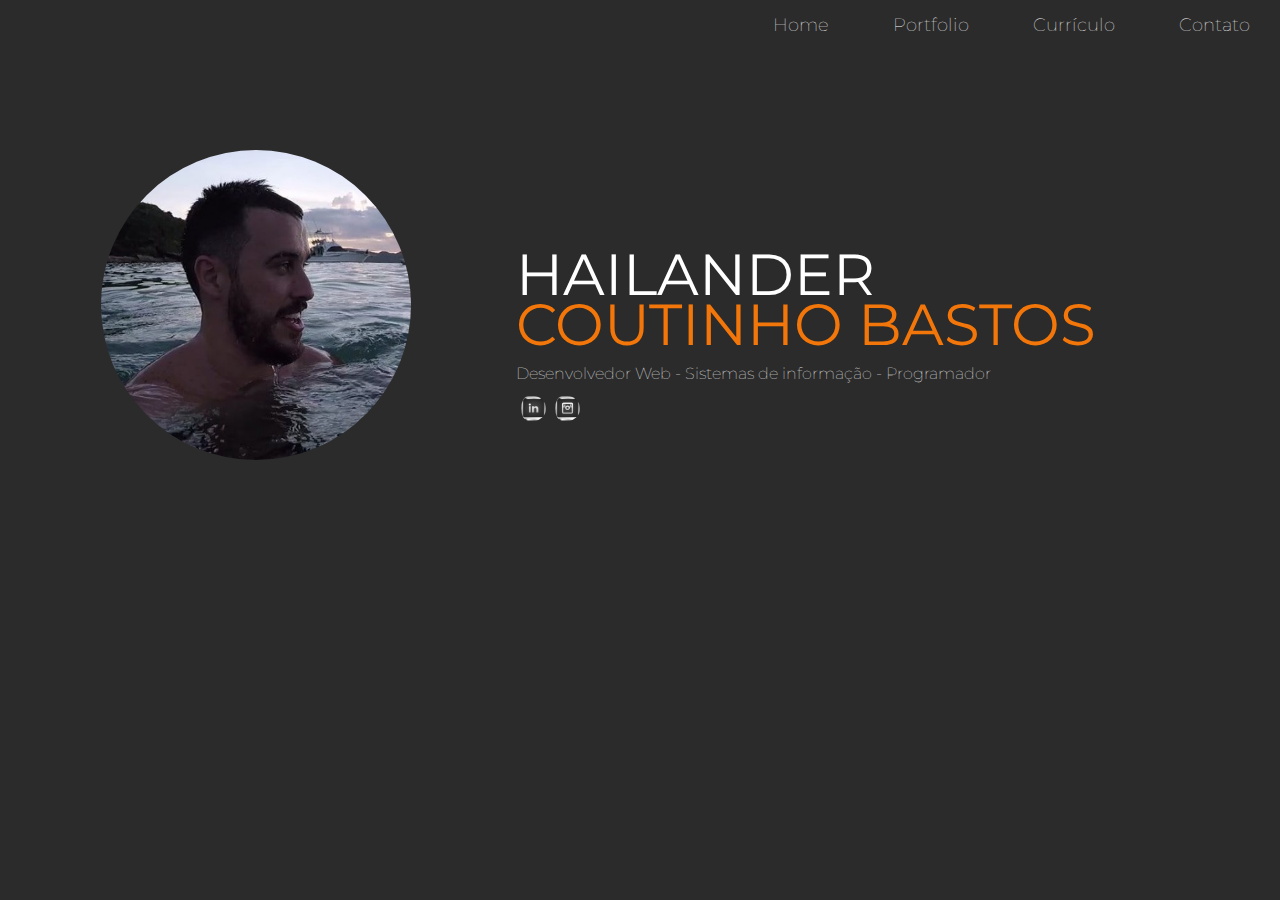
==== index.html @ 6e538447 "Site pessoal para fins de aprendizado (Html & Css)" ====
<!DOCTYPE html>

<html>

	<head>
		<title>Hailander Coutinho Bastos - Portfolio Online</title>

		<meta charset="utf-8">
		<link rel="stylesheet" href="css/styles.css">
		<link href="https://fonts.googleapis.com/css2?family=Montserrat:wght@100;400&display=swap" rel="stylesheet">
		<script type="text/javascript" src="js/script.js"></script>
		<meta name="viewport" content="width-device-width, initial-scale=1.0">

	</head>


	<body>

			<div id="navigation" class="navigation">
				<ul>
					<li><a href="index.html">Home</a></li>
					<li><a href="portfolio.html">Portfolio</a></li>
					<li><a href="curriculo.html">Currículo</a></li>
					<li><a href="contato.html">Contato</a></li>
					<li id="threeline-icon" class="threeline-icon" onclick="openNav()">&#9776;</li>
				</ul>
			</div>

			<div class="capa">

				<div class="profile-pic">
					<img src="img/Hailander-profile.jpg" alt="Foto de Hailander Bastos">
				</div>

				<div class="profile-title">
					<h1>Hailander<span>Coutinho Bastos</span></h1>
					<h2>Desenvolvedor Web - Sistemas de informação - Programador</h2>
					<a href="https://www.linkedin.com/in/hailander-bastos-09425554/" target="_blank"><img class="social1-img" src="img/linkedin.png" alt="link para o linkedin"></a>
					<a href="https://www.instagram.com/hailanderbastos/" target="_blank"><img class="social1-img" src="img/instagram.png" alt="link para o instagram"></a>
				</div>
			
			
			
			</div>


		

	</body>

</html>
---- css/styles.css ----
html, body{
    margin: 0;
    padding: 0;

}

body{
    background-color: #2b2b2b ;
    font-family: 'Montserrat', sans-serif;
}

.navigation{
    background-color: #2b2b2b;
    color: white;
    height: 50px;
}


.navigation a{
    color: white;
    text-decoration: none;
}

.navigation a:hover{
    color: #f27609;
}

.navigation li.threeline-icon{
    display: none;
}
.navigation li.threeline-icon:hover{
    color: #f27609;
    cursor: pointer;
}

.navigation ul{
    margin-top: 0;
    list-style: none;
    padding: 0;
    text-align: right;
    height: 50px;
}

.navigation li{
    display: inline-block;
    padding-left: 30px;
    padding-right: 30px;
    line-height: 50px;
    font-size: 18px;
    font-weight: 100;

    animation-name: navegacao;
    animation-duration: 1s;
}

.capa{
    color: white;
}

.capa span{
    color: #f27609;
    display: block;
}

.capa div{
    display: inline-block;
    height: 650px;
}

.profile-pic{
    width: 40%;
    text-align: center;

    animation-name: profile-capa;
    animation-duration: 4s;
}

.profile-pic img{
    width: 310px;
    border-radius: 310px;
    margin-top: 100px;
}

.profile-title{
    vertical-align: top;
    width: 59%;

    animation-name: titulo-capa;
    animation-duration: 4s;
}

.profile-title h1{
    text-transform: uppercase;
    font-size: 58px;
    margin-top: 200px;
    font-weight: 400;
    line-height: 50px;
}
.profile-title h2{
    font-size: 16px;
    font-weight: 100;
    margin-top: -25px;
}

.main{
    padding: 60px 180px 60px 100px;

    animation-name: conteudo;
    animation-duration: 4s;
}

.cv-pic{
    float: left;
    width: 240px;
    margin-right: 20px;
    margin-bottom: 20px;
    border-radius: 24px;
    margin-top: -70px;
}

.main h1{
    color: white;
    font-weight: normal;
}

.centralizar{
    text-align: left;
}


.main h2{
    color: white;
    font-size: 16px;
    text-transform: uppercase;
    font-weight: normal;
    margin-top: 40px;
}

.main a.meulink{
    text-decoration: none;
    color: #f27609;
}

.main h3{
    color: #f27609;
    font-size: 12px;
    text-transform: uppercase;
}

.main p{
    color: white;
    font-size: 18px;
    font-weight: 100;
    line-height: 24px;
    text-align: justify;
}

.caminho{
    list-style: none;
    padding: 0;
    color: grey;
}

.caminho li{
    display: inline-block
}

.caminho a{
    color: grey;
}

.social-img{
    width: 50px;
    margin-right: 10px;
}
.social1-img{
    width: 25px;
    border-radius: 20px;
    padding-left: 5px;
}

.miniatura{
    width: 320px;
    height: 320px;
    display: inline-block;
    margin-right: 15px;
    margin-bottom: 15px;
    background-size: contain;
    overflow: hidden;
}

.miniatura a{
    text-decoration: none;
}

.blackbox{
    width: 100%;
    height: 100%;
    background-color: black;
    opacity: 0;
    padding-top: 120px;
    transition: 1s;
}

.blackbox:hover{
    opacity: 0.8;
    transition: 1s;
}

.blackbox-text{
    text-align: center;


}

.blackbox-text h1{
    font-size: 16px;
    color: #f27609;
    text-transform: uppercase;
    margin-top: 0;
}

.blackbox-text h2{
    text-transform: none;
    font-weight: 100;
    margin-top: 0;
}

.foto-trabalhos{
    width: 100%;
    margin-bottom: 10px;
    margin-top: 10px;
}

.back-link{
    text-decoration: none;
    color: #f27609;    
}

@keyframes profile-capa{
    0% {opacity: 0; transform: translate(0px,100px)}
    100% {opacity: 1; transform: translate(0px,0px)}
}

@keyframes titulo-capa{
    0% {opacity: 0; transform: translate(0px,-20px)}
    100% {opacity: 1; transform: translate(0px,0px)}
}

@keyframes conteudo{
    0% {opacity: 0; transform: translate(-20px,0px)}
    100% {opacity: 1; transform: translate(0px,0px)}
}

@keyframes navegacao{
    0% {opacity: 0;}
    50% {opacity: 0;}
    100% {opacity: 1;}
}


@media (max-width: 1000px){

.navigation li{
    display: none;
    animation-duration: 0s;
}
.navigation li.threeline-icon{
    display: inline-block;
}
.capa div{
    display: block;
    height: auto;
}

.profile-pic{
    width: 100%;
}
.profile-pic img{
    margin-top: 0;
    max-width: 80%;
}

.profile-title{
    text-align: center;
    width: 100%;
}

.profile-title h1{
    margin-top: 30px;
    font-size: 40px;
    margin-left: 20px;
    margin-right: 20px;
}

.profile-title h2{
    margin-top: 20px;
    margin-left: 20px;
    margin-right: 20px;
}

.main{
    padding: 10px 5% 40px 5%;
}

.main p{
    text-align: left;
    line-height: 30px;

}

.main a{
    overflow-wrap: break-word;
    word-wrap: break-word;
}

.caminho li{
    font-size: 14px;
}

.cv-pic{
    float: none;
    max-width: 100%;
    margin-right: 20px;

}

.miniatura{
    max-width: 100%;
    background-size: auto 100%;
}

.blackbox{
    opacity: 0.8;
}

.menujs{
    height: auto;
}

.menujs ul{
    height: auto;
    text-align: center;
    padding-right: 15%;
    padding-left: 15%;

}

.menujs li{
    display: block;
    border-bottom: solid grey 1px;
    width: 100%;
    padding: 0;
}

}
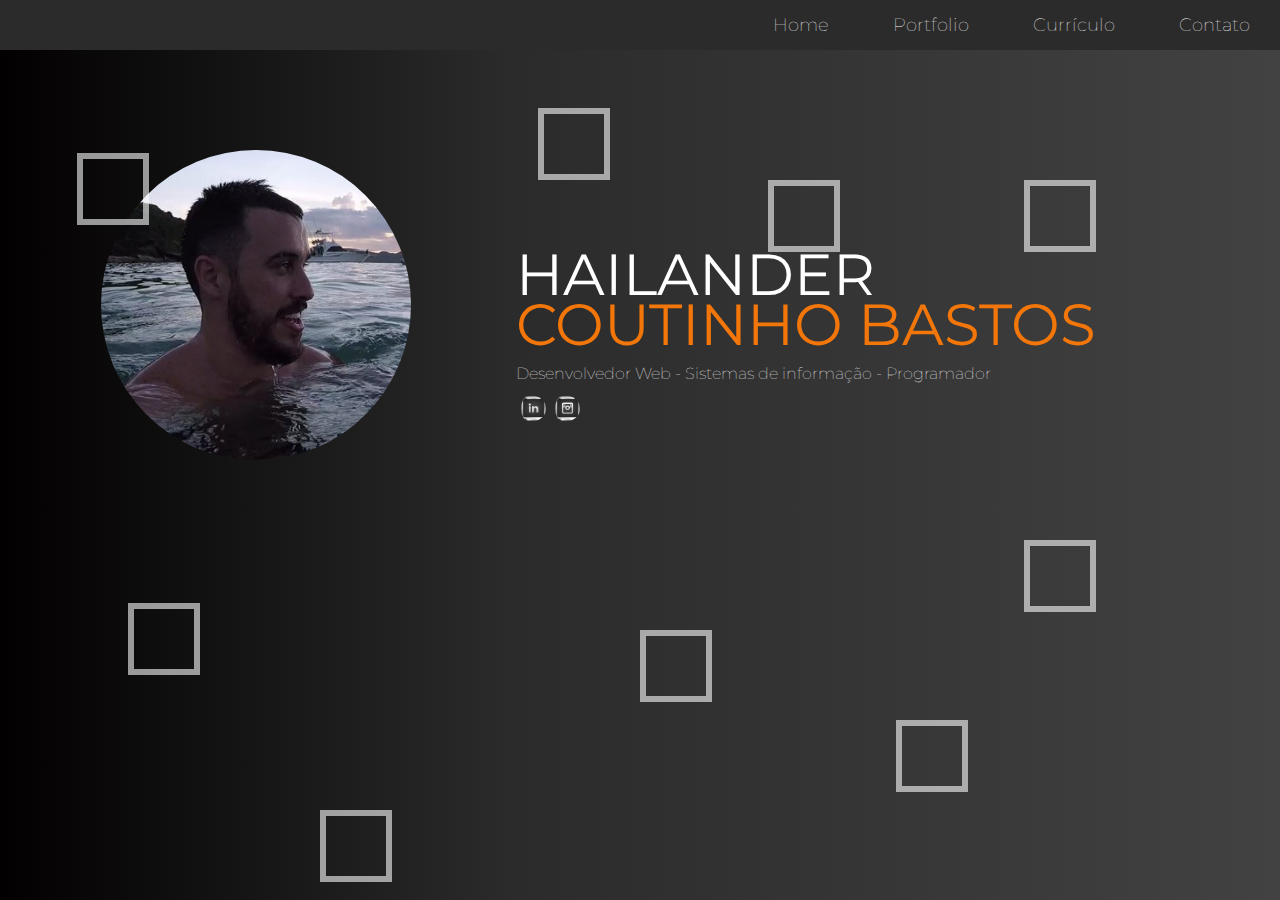
==== commit 90feef3a: "Alteraçoes no plano de fundo animado em css" ====
--- a/index.html
+++ b/index.html
@@ -15,6 +15,20 @@
 
 
 	<body>
+		<div class="wrapper">
+			<div class="box">
+				<div></div>
+				<div></div>
+				<div></div>
+				<div></div>
+				<div></div>
+				<div></div>
+				<div></div>
+				<div></div>
+				<div></div>
+				<div></div>
+			</div>
+		
 
 			<div id="navigation" class="navigation">
 				<ul>
@@ -42,8 +56,8 @@
 			
 			
 			</div>
-
-
+		</div>
+	
 		
 
 	</body>
--- a/css/styles.css
+++ b/css/styles.css
@@ -5,9 +5,79 @@
 }
 
 body{
-    background-color: #2b2b2b ;
+    background-color: #2b2b2b;
     font-family: 'Montserrat', sans-serif;
 }
+
+.wrapper{
+    position: absolute;
+    width: 100%;
+    height: 100%;
+    overflow: hidden;
+    background: linear-gradient(90deg, rgba(2,0,.6,1) 0%, rgb(43, 43, 43) 40%, rgb(66, 66, 66)100%);
+}
+
+.box div{
+    position: absolute;
+    width: 60px;
+    height: 60px;
+    background-color: transparent;
+    border: 6px solid rgba(255, 255, 255, 0.589);
+
+}
+
+.box div:nth-child(1){
+    top: 12%;
+    left: 42%;
+    animation: animate 10s linear infinite;
+}
+.box div:nth-child(2){
+    top: 70%;
+    left: 50%;
+    animation: animate 7s linear infinite;
+}
+.box div:nth-child(3){
+    top: 17%;
+    left: 6%;
+    animation: animate 9s linear infinite;
+}
+.box div:nth-child(4){
+    top: 20%;
+    left: 60%;
+    animation: animate 10s linear infinite;
+}
+.box div:nth-child(5){
+    top: 67%;
+    left: 10%;
+    animation: animate 6s linear infinite;
+}
+.box div:nth-child(6){
+    top: 80%;
+    left: 70%;
+    animation: animate 12s linear infinite;
+}
+.box div:nth-child(7){
+    top: 60%;
+    left: 80%;
+    animation: animate 15s linear infinite;
+}
+.box div:nth-child(8){
+    top: 232%;
+    left: 25%;
+    animation: animate 16s linear infinite;
+}
+.box div:nth-child(9){
+    top: 90%;
+    left: 25%;
+    animation: animate 9s linear infinite;
+}
+.box div:nth-child(10){
+    top: 20%;
+    left: 80%;
+    animation: animate 5s linear infinite;
+}
+
+
 
 .navigation{
     background-color: #2b2b2b;
@@ -110,8 +180,8 @@
 }
 
 .cv-pic{
-    float: left;
-    width: 240px;
+    float: right;
+    width: 350px;
     margin-right: 20px;
     margin-bottom: 20px;
     border-radius: 24px;
@@ -119,26 +189,28 @@
 }
 
 .main h1{
-    color: white;
+
     font-weight: normal;
 }
 
 .centralizar{
-    text-align: left;
+    text-align: center;
+    font-size: 40px;
+    color: #f27609;
 }
 
 
 .main h2{
     color: white;
-    font-size: 16px;
+    font-size: 21px;
     text-transform: uppercase;
     font-weight: normal;
     margin-top: 40px;
 }
 
-.main a.meulink{
+.main a.github{
     text-decoration: none;
-    color: #f27609;
+    color:#f27609;
 }
 
 .main h3{
@@ -154,6 +226,7 @@
     line-height: 24px;
     text-align: justify;
 }
+
 
 .caminho{
     list-style: none;
@@ -237,6 +310,11 @@
     color: #f27609;    
 }
 
+@keyframes animate{
+    0%{transform: scale(0) translateY(0) rotate(0);opacity: 0.8;}
+    100%{transform: scale(1.2) translateY(-90px) rotate(360deg);opacity: 0;}
+}
+
 @keyframes profile-capa{
     0% {opacity: 0; transform: translate(0px,100px)}
     100% {opacity: 1; transform: translate(0px,0px)}
